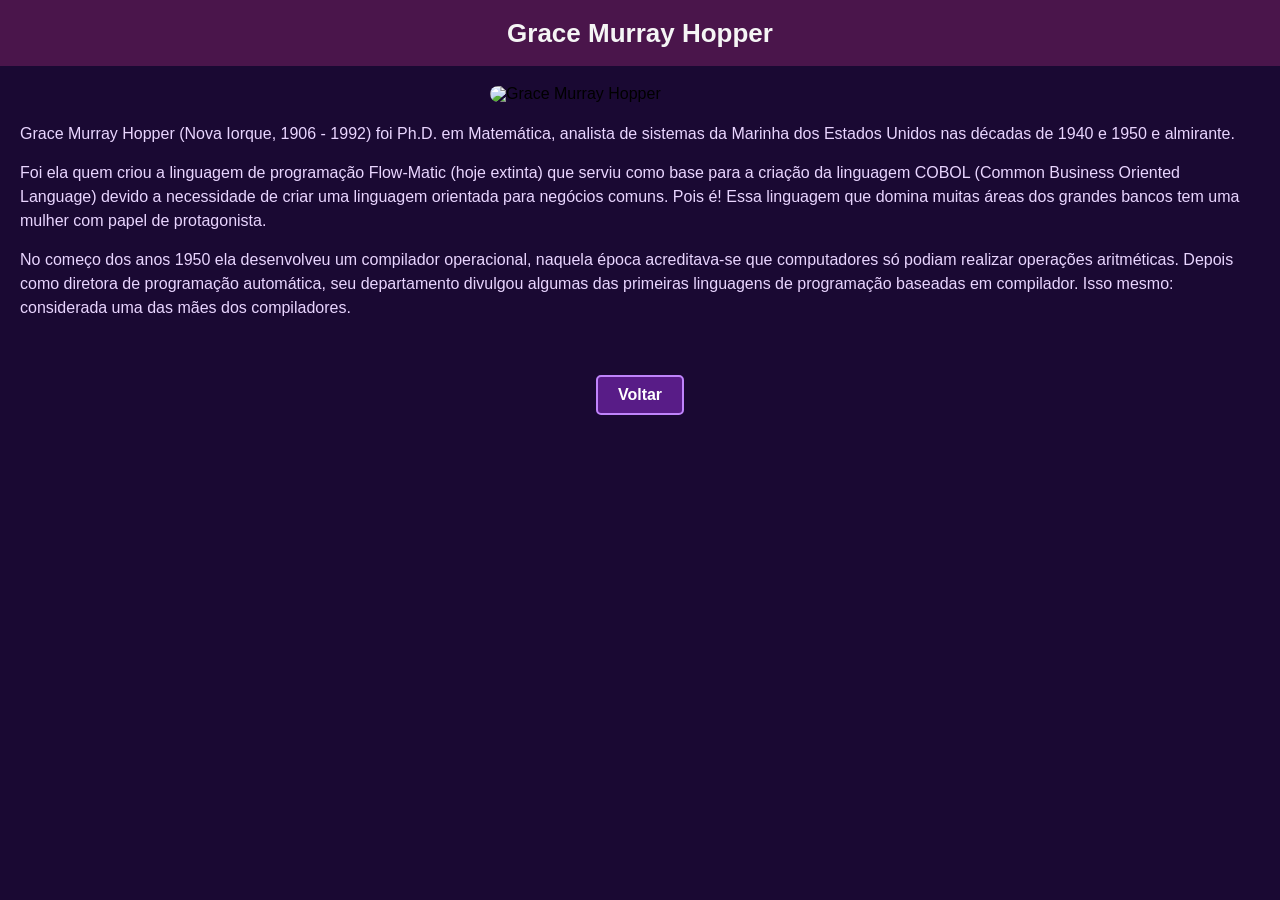
==== grace.html @ 10201dce "Add files via upload" ====
<!DOCTYPE html>
<html lang="pt-br">

<head>
    <meta charset="UTF-8">
    <meta name="viewport" content="width=device-width, initial-scale=1.0">
    <link rel="stylesheet" href="reset.css">
    <link rel="stylesheet" href="style.css">
    <title> Grace Murray Hopper </title>
</head>

<body>
    <header class="cabecalho">
        <h1 id="titulo"> Grace Murray Hopper </h1>
    </header>

    <img class="imgcentro" src="https://encrypted-tbn0.gstatic.com/images?q=tbn:ANd9GcQx4hcVMZxvLLDqcuQQEeqek_r0BtRpb7yu3En7Yw_0KpL15NFPlTG-aB4M&s=10"
        alt="Grace Murray Hopper">

    <p> Grace Murray Hopper (Nova Iorque, 1906 - 1992) foi Ph.D. em Matemática, analista de sistemas da
        Marinha dos Estados Unidos nas décadas de 1940 e 1950 e almirante.</p>

    <p> Foi ela quem criou a linguagem de programação Flow-Matic (hoje extinta) que serviu como base para a criação da
        linguagem COBOL (Common Business Oriented Language) devido a necessidade de criar uma linguagem orientada para
        negócios comuns. Pois é! Essa linguagem que domina muitas áreas dos grandes bancos tem uma mulher com papel de
        protagonista.</p>

    <p>No começo dos anos 1950 ela desenvolveu um compilador operacional, naquela época acreditava-se que
        computadores só podiam realizar operações aritméticas. Depois como diretora de programação automática, seu
        departamento divulgou algumas das primeiras linguagens de programação baseadas em compilador. Isso mesmo:
        considerada uma das mães dos compiladores. </p>


    <div class="menu">
    <a href="index.html" class="btn-voltar">Voltar</a>
</div>

</body>

</html>
---- style.css ----
body { 
    background-color: #1a0933;
    font-size: 16px;
    font-family: sans-serif;
    padding-bottom: 120px;
    margin: 0;
}

.cabecalho {
    background-color: #4a154b;
    color: whitesmoke;
    padding: 20px;
    text-align: center;
    display: flex;
    justify-content: center;
}

#titulo {
    font-size: 26px;
    font-weight: bold;
}

p {
    margin: 15px 20px;
    line-height: 1.5;
    color: #e9d5ff;
}

.imgcentro {
    display: block;
    margin: 20px auto;
    max-width: 300px;
    height: auto;
    border-radius: 8px;
}

.menu {
    text-align: center;
    margin-top: 40px;
}

ul {
    font-size: 16px;
    padding: 0;
    margin: 0;
}

li {
    display: inline-block;
    margin: 10px 15px;
}

li a {
    font-size: 30px;
    color: #c084fc;
    text-decoration: none;
    transition: color 0.2s ease;
}

li a:hover {
    color: #f3e8ff;
    text-decoration: underline;
}

button {
    font-size: 16px;
    background-color: #6b21a8;
    color: #ffffff;
    border: none;
    padding: 10px 20px;
    border-radius: 4px;
    cursor: pointer;
    transition: background-color 0.2s ease;
}

button:hover {
    background-color: #7e22ce;
}

footer {
    position: fixed;
    bottom: 0;
    background-color: #2e1065;
    font-size: 18px;
    width: 100%;
    text-align: center;
    padding: 10px 0;
}

footer p {
    color: #d8b4fe;
    margin: 0;
}

.btn-voltar {
    display: inline-block;
    padding: 10px 20px;
    background-color: #581c87;
    color: #ffffff;
    text-decoration: none;
    border: 2px solid #c084fc;
    border-radius: 5px;
    font-weight: bold;
    margin-top: 15px;
    transition: all 0.2s ease;
}

.btn-voltar:hover {
    background-color: #c084fc;
    color: #1a0933;
}
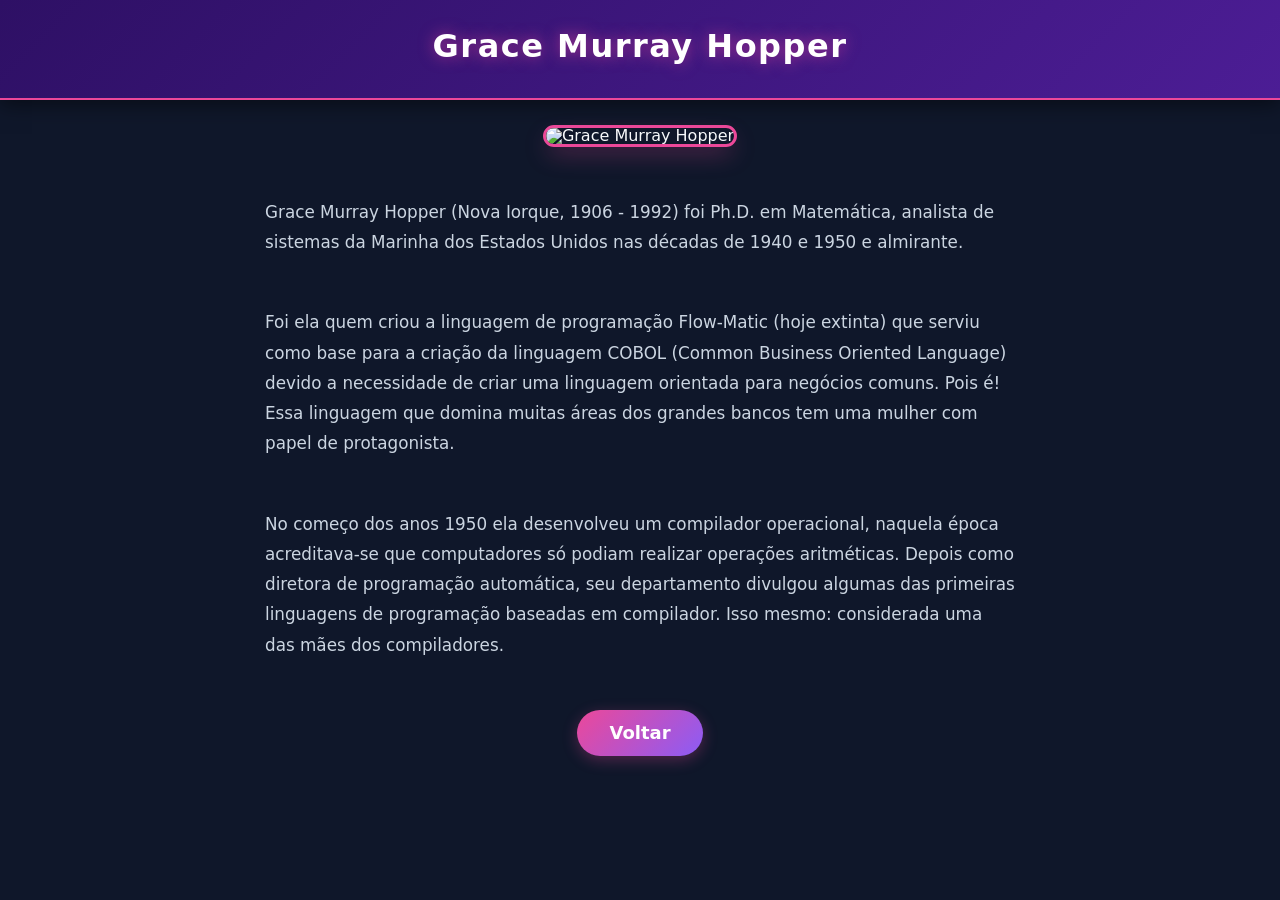
==== commit b78d58c6: "Add files via upload" ====
--- a/grace.html
+++ b/grace.html
@@ -30,10 +30,9 @@
         departamento divulgou algumas das primeiras linguagens de programação baseadas em compilador. Isso mesmo:
         considerada uma das mães dos compiladores. </p>
 
-
     <div class="menu">
-    <a href="index.html" class="btn-voltar">Voltar</a>
-</div>
+        <a href="index.html" class="btn-voltar">Voltar</a>
+    </div>
 
 </body>
 
--- a/style.css
+++ b/style.css
@@ -1,111 +1,144 @@
-body { 
-    background-color: #1a0933;
+:root {
+    --bg-pagina: #0f172a;
+    --bg-header: #1e1b4b;
+    --bg-footer: #1e1b4b;
+    --rosa-brilhante: #ec4899;
+    --rosa-suave: #f472b6;
+    --roxo-destaque: #8b5cf6;
+    --texto-claro: #f8fafc;
+    --texto-secundario: #cbd5e1;
+    --sombra-rosa: 0 10px 25px -5px rgba(236, 72, 153, 0.4);
+}
+
+body {
+    background-color: var(--bg-pagina);
     font-size: 16px;
-    font-family: sans-serif;
-    padding-bottom: 120px;
+    font-family: 'Segoe UI', system-ui, -apple-system, sans-serif;
+    color: var(--texto-claro);
     margin: 0;
+    min-height: 100vh;
+    display: flex;
+    flex-direction: column;
+    overflow-x: hidden;
 }
 
 .cabecalho {
-    background-color: #4a154b;
-    color: whitesmoke;
-    padding: 20px;
+    background: linear-gradient(135deg, #2e1065 0%, #4c1d95 100%);
+    padding: 30px 20px;
     text-align: center;
-    display: flex;
-    justify-content: center;
+    border-bottom: 2px solid var(--rosa-brilhante);
+    box-shadow: 0 4px 20px rgba(0, 0, 0, 0.5);
+    position: relative;
 }
 
 #titulo {
-    font-size: 26px;
-    font-weight: bold;
+    font-size: 32px;
+    font-weight: 800;
+    color: #ffffff;
+    letter-spacing: 1.5px;
+    text-shadow: 0 0 15px rgba(236, 72, 153, 0.6);
+    min-height: 38px;
 }
 
 p {
-    margin: 15px 20px;
-    line-height: 1.5;
-    color: #e9d5ff;
+    margin: 25px auto;
+    max-width: 750px;
+    padding: 0 20px;
+    line-height: 1.8;
+    color: var(--texto-secundario);
+    font-size: 1.05rem;
+    transition: color 0.3s ease;
+}
+
+p:hover {
+    color: #ffffff;
 }
 
 .imgcentro {
     display: block;
-    margin: 20px auto;
-    max-width: 300px;
+    margin: 25px auto;
+    max-width: 280px;
     height: auto;
-    border-radius: 8px;
+    border-radius: 20px;
+    box-shadow: var(--sombra-rosa);
+    border: 3px solid var(--rosa-brilhante);
+    transition: transform 0.1s ease-out, box-shadow 0.3s ease;
+    cursor: pointer;
 }
 
 .menu {
     text-align: center;
-    margin-top: 40px;
+    margin-top: 25px;
+    margin-bottom: 30px;
 }
 
 ul {
-    font-size: 16px;
     padding: 0;
     margin: 0;
+    display: flex;
+    flex-wrap: wrap;
+    justify-content: center;
+    gap: 20px;
 }
 
 li {
     display: inline-block;
-    margin: 10px 15px;
 }
 
-li a {
-    font-size: 30px;
-    color: #c084fc;
+li a, .btn-voltar {
+    position: relative;
+    overflow: hidden;
+    font-size: 18px;
+    font-weight: 700;
+    color: #ffffff;
+    background: linear-gradient(135deg, var(--rosa-brilhante) 0%, var(--roxo-destaque) 100%);
+    padding: 14px 32px;
+    border-radius: 50px;
     text-decoration: none;
-    transition: color 0.2s ease;
+    transition: all 0.3s cubic-bezier(0.175, 0.885, 0.32, 1.275);
+    display: inline-block;
+    box-shadow: 0 4px 15px rgba(236, 72, 153, 0.3);
 }
 
-li a:hover {
-    color: #f3e8ff;
-    text-decoration: underline;
+li a:hover, .btn-voltar:hover {
+    transform: translateY(-5px) scale(1.05);
+    box-shadow: 0 12px 25px rgba(236, 72, 153, 0.6);
+    color: #ffffff;
 }
 
-button {
-    font-size: 16px;
-    background-color: #6b21a8;
-    color: #ffffff;
-    border: none;
-    padding: 10px 20px;
-    border-radius: 4px;
-    cursor: pointer;
-    transition: background-color 0.2s ease;
+/* Efeito Ripple (Onda de Clique) */
+.ripple-effect {
+    position: absolute;
+    border-radius: 50%;
+    background: rgba(255, 255, 255, 0.6);
+    transform: scale(0);
+    animation: ripple 0.6s linear;
+    pointer-events: none;
 }
 
-button:hover {
-    background-color: #7e22ce;
+@keyframes ripple {
+    to {
+        transform: scale(4);
+        opacity: 0;
+    }
 }
 
 footer {
-    position: fixed;
-    bottom: 0;
-    background-color: #2e1065;
-    font-size: 18px;
+    background-color: var(--bg-footer);
+    font-size: 15px;
     width: 100%;
     text-align: center;
-    padding: 10px 0;
+    padding: 25px 0;
+    margin-top: auto;
+    border-top: 1px solid rgba(236, 72, 153, 0.3);
 }
 
 footer p {
-    color: #d8b4fe;
+    color: var(--texto-secundario);
     margin: 0;
+    line-height: 1.6;
 }
 
-.btn-voltar {
-    display: inline-block;
-    padding: 10px 20px;
-    background-color: #581c87;
-    color: #ffffff;
-    text-decoration: none;
-    border: 2px solid #c084fc;
-    border-radius: 5px;
-    font-weight: bold;
-    margin-top: 15px;
-    transition: all 0.2s ease;
-}
-
-.btn-voltar:hover {
-    background-color: #c084fc;
-    color: #1a0933;
+footer b {
+    color: var(--rosa-suave);
 }
